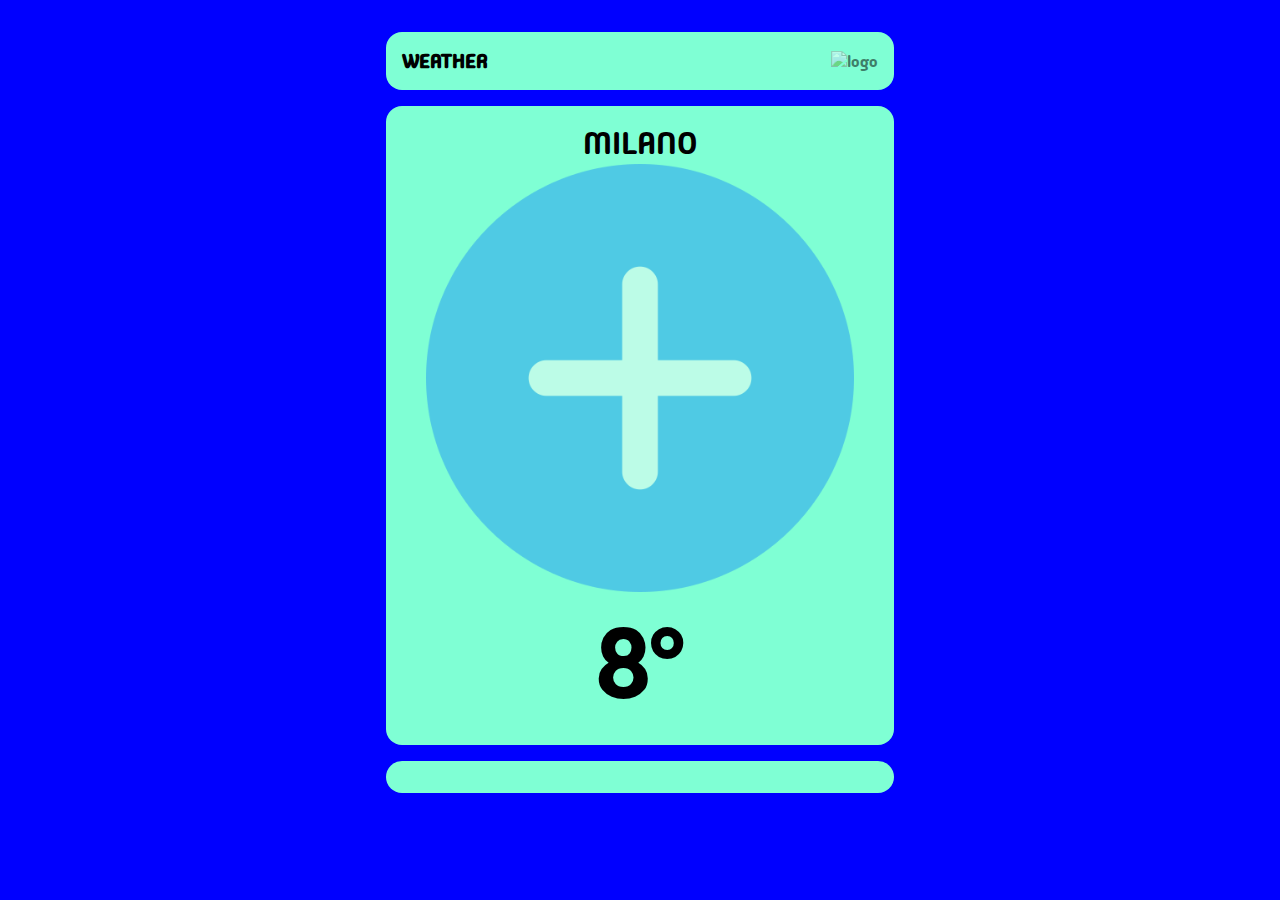
==== Weather/index.html @ 66c3ccd1 "weather webapp initi" ====
<!DOCTYPE html>
<html lang="en">
<head>
    <meta charset="UTF-8">
    <meta name="viewport" content="width=device-width, initial-scale=1.0">
    <link rel="preconnect" href="https://fonts.googleapis.com%22%3E/">
    <link rel="preconnect" href="https://fonts.gstatic.com/" crossorigin>
    <link href="https://fonts.googleapis.com/css2?family=Inter:wght@100..900&display=swap" rel="stylesheet">
    <link href="https://fonts.googleapis.com/css2?family=Madimi+One&display=swap" rel="stylesheet">
    <link rel="icon" href="images/www.png">
    <link rel="stylesheet" href="style.css">
    <title>Weather</title>
</head>
<body>
    <div class="container">
        <header class="panel">
            <h1>Weather</h1>
            <img src="images/" alt="logo">
        </header>
        <main>
            <div class="weather-info panel">
                <div class="weather-location">Milano</div>
                <img src="images/plus.png" alt="" class="weather-icon">
                <div class="weather-temperature">8°</div>
            </div>
            <div class="suggestion panel"></div>
        </main>
    </div>
    <script src="script.js"></script>
</body>
</html>
---- Weather/style.css ----
/*
*/
*{
    padding: 0;
    margin: 0;
    box-sizing: border-box;
}

.container{
    max-width: 540px;
    margin: 0 auto;
}

.panel{
    background-color: aquamarine;
    margin: 16px;
    padding: 16px;
    border-radius: 16px;
}

header{
    display: flex;
    justify-content: space-between;
    align-items: center;
}

h1{
    font-size: 20px;
    text-transform: uppercase;
}

.weather-info{
    min-height: 450px;
}

.weather-icon{
    max-width: 90%;
    transition: opacity 0.5s, translate 1s;
}

.weather-location{
    font-size: 32px;
    font-weight: 500;
    text-transform: uppercase;
}

.weather-temperature{
    font-size: 100px;
    font-weight: 500;
    text-transform: uppercase;
}

.suggestion{
    font-size: 24px;
    font-weight: 700;
    transition: scale 1s;
}

main{
    text-align: center;
}

img{
    max-width: 50%;
    opacity: 50%;
}

body{
    background-color: blue;
    padding: 16px;
    font-family: Madimi One, sans-serif;
}

.js-loading{
    .weather-icon{
        opacity: 0;
        translate: 0 30px;
    }
    .suggestion{
        scale: 0;
    }
}
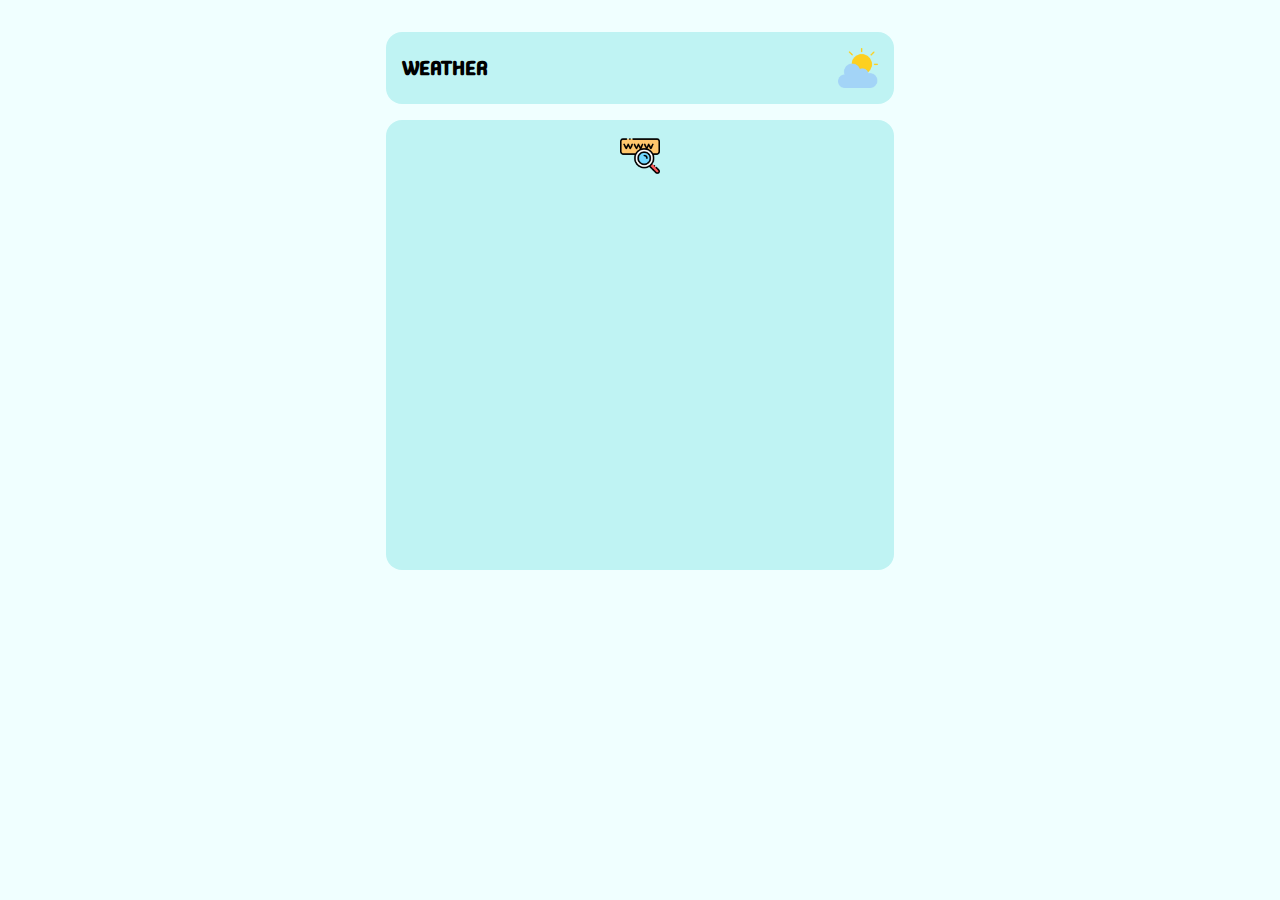
==== commit ad28634e: "Fix errors of API OpenWeather" ====
--- a/Weather/index.html
+++ b/Weather/index.html
@@ -15,16 +15,15 @@
     <div class="container">
         <header class="panel">
             <h1>Weather</h1>
-            <img src="images/" alt="logo">
+            <img class="logo-icon" src="images/cloudy.png" alt="Logo icon...">
         </header>
         <main>
             <div class="weather-info panel">
-                <div class="weather-location">Milano</div>
-                <img src="images/plus.png" alt="" class="weather-icon">
-                <div class="weather-temperature">8°</div>
+                <div class="weather-location"></div>
+                <img class="weather-icon" alt="Weather icon...">
+                <div class="weather-temperature"></div>
             </div>
-            <div class="suggestion panel"></div>
-        </main>
+            </main>
     </div>
     <script src="script.js"></script>
 </body>
--- a/Weather/style.css
+++ b/Weather/style.css
@@ -1,5 +1,3 @@
-/*
-*/
 *{
     padding: 0;
     margin: 0;
@@ -12,7 +10,7 @@
 }
 
 .panel{
-    background-color: aquamarine;
+    background-color: rgb(191, 243, 243);
     margin: 16px;
     padding: 16px;
     border-radius: 16px;
@@ -34,7 +32,8 @@
 }
 
 .weather-icon{
-    max-width: 90%;
+    height: 40px;
+    width: auto;
     transition: opacity 0.5s, translate 1s;
 }
 
@@ -56,19 +55,68 @@
     transition: scale 1s;
 }
 
+.logo-icon{
+    width: 40px;
+    height: auto;
+}
+
 main{
     text-align: center;
 }
 
-img{
-    max-width: 50%;
-    opacity: 50%;
+body{
+    background-color: azure;
+    padding: 16px;
+    font-family: Madimi One, sans-serif;
 }
 
-body{
-    background-color: blue;
-    padding: 16px;
-    font-family: Madimi One, sans-serif;
+input{
+    width: 80%;
+    font-size: 24px;
+    font-weight: 500;
+    color: beige;
+    border-radius: 8px;
+}
+
+input::placeholder{
+    color: blueviolet;
+    text-transform: capitalize;
+    font-size: 20px;
+}
+
+button{
+    border-radius: 8px;
+    padding: 5px;
+}
+
+button:hover{
+    background-color: aqua;
+    cursor: pointer;
+}
+
+.not-found{
+    display: none;
+    margin-top: 50px;
+    scale: 0;
+    opacity: 0;
+    width: 100%;
+    text-align: center;
+}
+
+.not-found img{
+    width: 70%;
+}
+
+.fade-in{
+    animation: 0.5s fadeIn forwards;
+    animation-delay: 0.5s;
+}
+
+@keyframes fadeIn {
+    to{
+        scale: 1;
+        opacity: 1;
+    }   
 }
 
 .js-loading{
